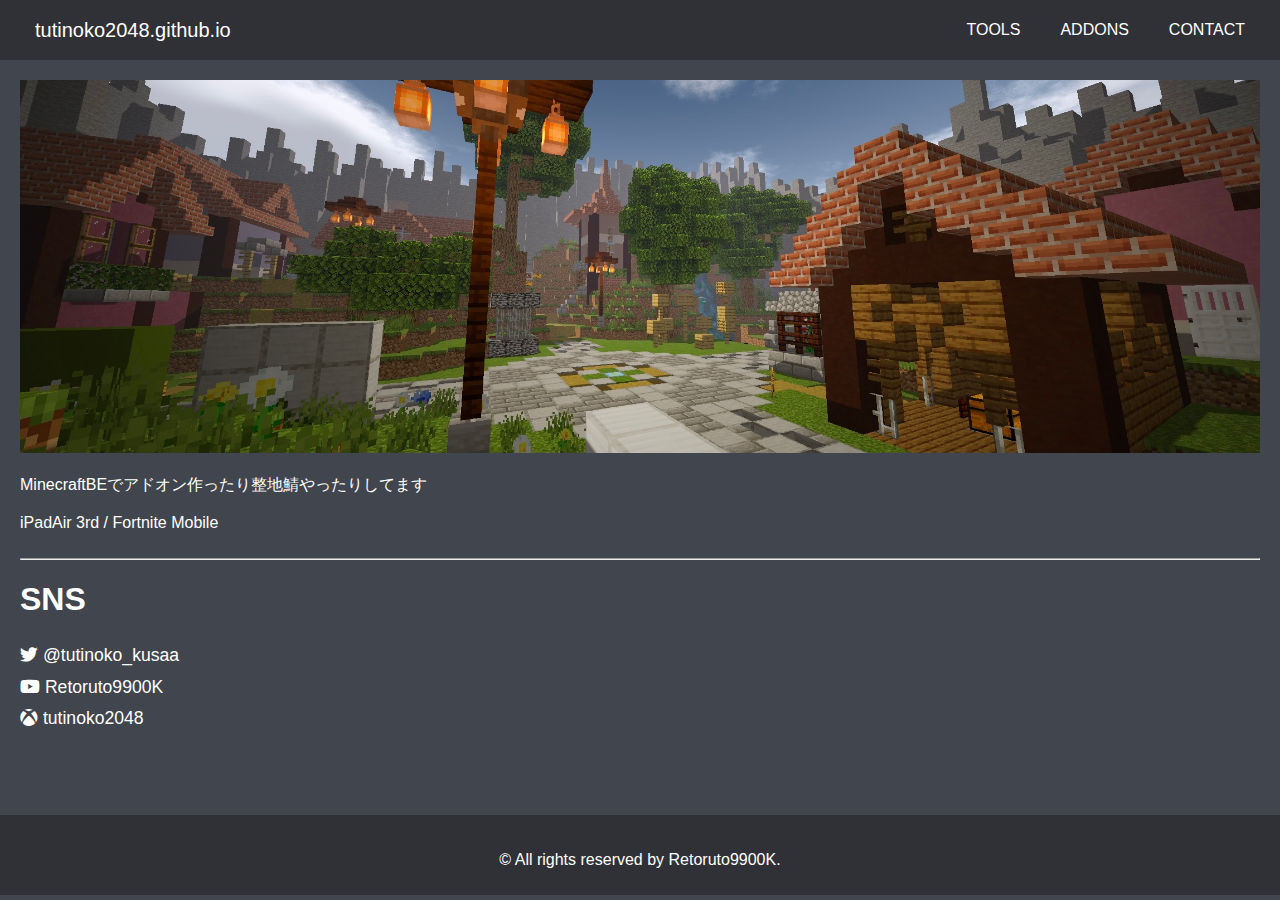
==== index.html @ 89fd19f9 "Update index.html" ====
<!DOCTYPE html>
<html>
<head>
  <meta charset="utf-8">
  <meta name="viewport" content="width=device-width, initial-scale=1.0">
  <title>tutinoko2048.github.io</title>
  <link rel="stylesheet" type="text/css" href="css/main.css">
  <link rel="stylesheet" type="text/css" href="css/header.css">
  <link rel="stylesheet" type="text/css" href="css/footer.css">
	<!-- Global site tag (gtag.js) - Google Analytics -->
<script async src="https://www.googletagmanager.com/gtag/js?id=UA-143265433-3"></script>
<script>
  window.dataLayer = window.dataLayer || [];
  function gtag(){dataLayer.push(arguments);}
  gtag('js', new Date());

  gtag('config', 'UA-143265433-3');
</script>

<link href="https://use.fontawesome.com/releases/v5.6.1/css/all.css" rel="stylesheet">
<!-- header/footer -->
<script src="//code.jquery.com/jquery-2.2.4.min.js"></script>
<script>
//共通パーツ読み込み
 $(function() {
 $("#header").load("header.html");
 $("#footer").load("footer.html");
});
</script>
<style>
.sns {
line-height: 1.8em;
font-size: 110%
}

.sns a {
text-decoration: none;
color: #ffffff;
}
</style>
  </head>
<body>

<div id="header">
</div>

<div class="content">
<img src="img/main.jpeg" width="100%">
<br><br>
MinecraftBEでアドオン作ったり整地鯖やったりしてます<br>
<br>
iPadAir 3rd / Fortnite Mobile<br>
<br>
<hr>
<h1>SNS</h1>
<div class="sns">
<a href="https://twitter.com/tutinoko_kusaa"><i class="fab fa-twitter"></i> @tutinoko_kusaa</a><br>
<a href="https://youtube.com/channel/UCJATjksbKV4suknaAjJQHlQ"><i class="fab fa-youtube"></i> Retoruto9900K</a><br>
<i class="fab fa-xbox"></i> tutinoko2048</a><br>
</div>

</div>

<div id="footer">
</div>
<!--

<h3>・Apples+ Addon<br></h3>
<img src="img/apples.jpeg" alt="Apples+" width="40%"><br>
20種類以上のりんごやアイテム、りんごツールが追加されます<br>
りんごツールには範囲破壊などの特殊機能がついています<br>
<a href="http://world-minecraft.com/addon/010031">【 詳細 / ダウンロード 】</a><br>
<br>
<h3>・Secret Items<br></h3>
<img src="img/secret.jpeg" alt="Secret" width="50%"><br>
初めて配布用に作ったアドオンです。<br>
特殊アイテム,ブロックを入手することができます<br>
<a href="http://world-minecraft.com/addon/secret-items-addon">【 詳細 / ダウンロード 】</a><br>
<br>
<h3>・World Export Addon<br></h3>
<img src="img/export.png" alt="Export" width="50%"><br>
iosでマイクラ内のファイル操作が出来なかった頃に作ったものです<br>
ワールドをエクスポートするボタンが追加されます<br>
<a href="http://world-minecraft.com/addon/455260488">【 詳細 / ダウンロード 】</a><br>
<br>


<a class="twitter-timeline" data-lang="ja" data-width="600" data-height="800" data-theme="dark" href="https://twitter.com/tutinoko_kusaa?ref_src=twsrc%5Etfw">Tweets by tutinoko_kusaa</a> <script async src="https://platform.twitter.com/widgets.js" charset="utf-8"></script>
 --> 
</body>
</html>
---- css/main.css ----
body {
  font-family: "Helvetica";
  background-color: rgba(65, 69, 77);
  font-family: Helvetica;
  color: #ffffff;
  margin: 0;
}

a {
color: #00aff4;
}

.content {
padding: 80px 20px;
}
---- css/header.css ----
header a {
text-decoration: none;
}

* {
  box-sizing: border-box;
}


header {
  height: 60px;
  width: 100%;
  padding: 0px 15px;
  background-color: rgba(47, 49, 54);
  position: fixed;
  top: 0;
  z-index: 10;
  display: flex;
}

.logo {
  font-size: 20px;
}

nav {
  margin: 0 0 0 auto;
}

ul {
  display: flex;
  list-style: none;
  padding: 0;
  margin: 0;
}

header a {
  color: #ffffff;
  text-decoration: none;
  display: block;
  line-height: 60px;
  padding: 0 20px;
}

.sm {
  display: none;
}


/**********************************　
以下、ハンバーガーメニューの設定　
************************************/

@media (max-width: 700px) {

  .pc {
    display: none;
  }

  #hamburger {
    background-color: transparent;
    position: relative;
    cursor: pointer;
    margin: 0 0 0 auto;
    height: 60px;
    width: 60px;
  }

  .icon span {
    position: absolute;
    left: 15px;
    width: 30px;
    height: 4px;
    background-color: white;
    border-radius: 8px;
    transition: ease 0.75s;
  }

  .icon span:nth-of-type(1) {
    top: 16px;
  }
  .icon span:nth-of-type(2) {
    top: 28px;
  }
  .icon span:nth-of-type(3) {
    bottom: 16px;
  }

  .close span:nth-of-type(1) {
    transform: rotate(45deg);
    top: 28px;
  }

  .close span:nth-of-type(2) {
    opacity: 0;
  }

  .close span:nth-of-type(3) {
      transform: rotate(-45deg);
      top: 28px;
  }

  .sm {
      top: 60px;
      left: 0px;
      position: absolute;
      z-index: 10;
      width: 100%;
      background-color: rgba(47, 49, 54);
  }

  ul {
    flex-direction: column;
  }

 header a {
    text-align: center; 
    border-top: solid 0.5px rgba(255, 255, 255, 0.6);
  }
}
---- css/footer.css ----
footer {
  width: 100%;
  height: 80px; 
  text-align: center;
  padding: 20px 0;
  background-color: rgba(47, 49, 54);
}
.footer-text {
  color: #fff;
}
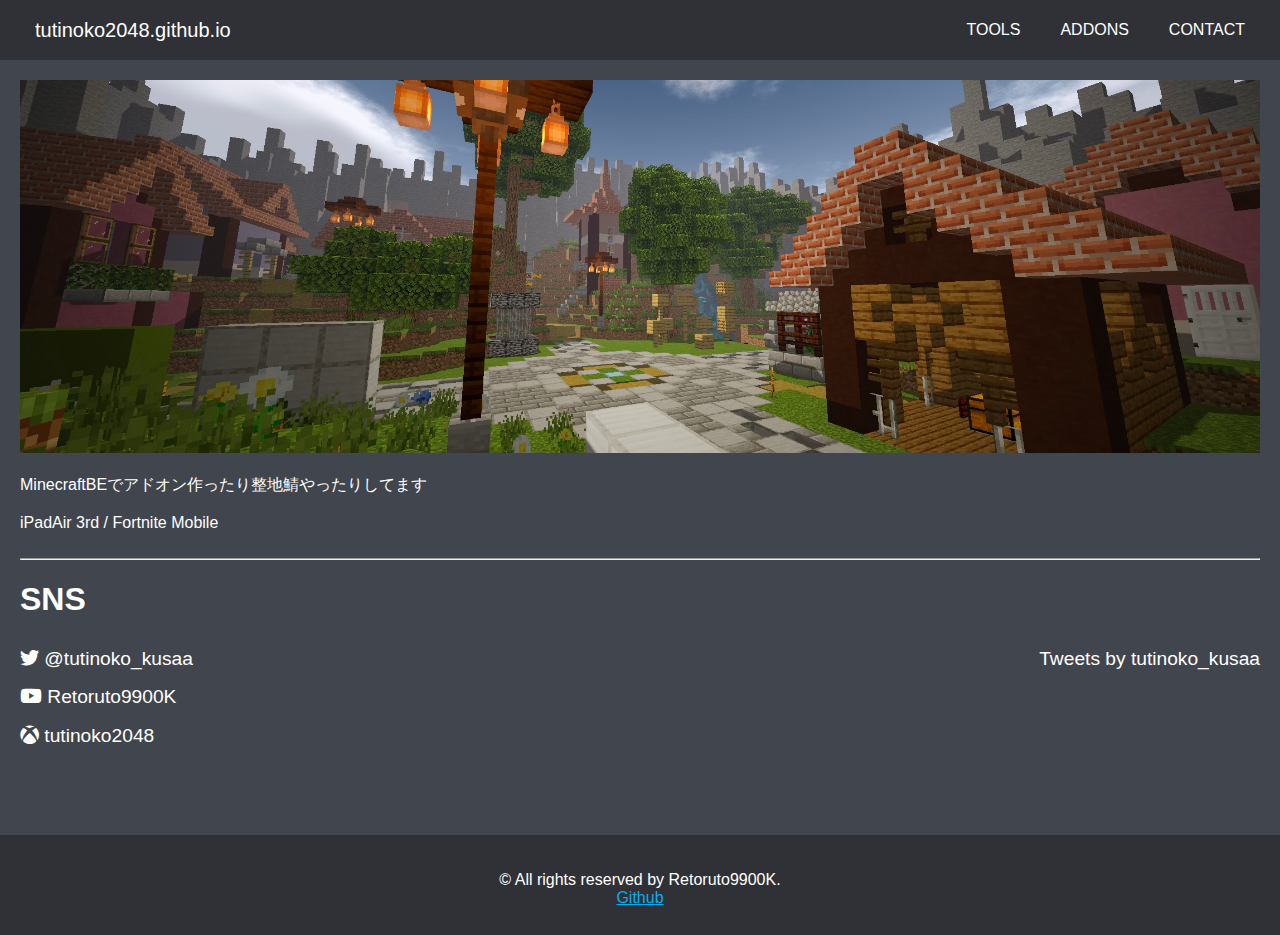
==== commit c24d4fc4: "Add files via upload" ====
--- a/index.html
+++ b/index.html
@@ -29,13 +29,17 @@
 </script>
 <style>
 .sns {
-line-height: 1.8em;
-font-size: 110%
+line-height: 2em;
+font-size: 120%
 }
 
 .sns a {
 text-decoration: none;
 color: #ffffff;
+}
+
+.twitter-timeline {
+float: right;
 }
 </style>
   </head>
@@ -54,10 +58,13 @@
 <hr>
 <h1>SNS</h1>
 <div class="sns">
+<a class="twitter-timeline" data-lang="ja" data-width="500" data-height="600" data-theme="dark" href="https://twitter.com/tutinoko_kusaa?ref_src=twsrc%5Etfw">Tweets by tutinoko_kusaa</a> <script async src="https://platform.twitter.com/widgets.js" charset="utf-8"></script>
+
 <a href="https://twitter.com/tutinoko_kusaa"><i class="fab fa-twitter"></i> @tutinoko_kusaa</a><br>
 <a href="https://youtube.com/channel/UCJATjksbKV4suknaAjJQHlQ"><i class="fab fa-youtube"></i> Retoruto9900K</a><br>
 <i class="fab fa-xbox"></i> tutinoko2048</a><br>
 </div>
+
 
 </div>
 
@@ -85,7 +92,7 @@
 <br>
 
 
-<a class="twitter-timeline" data-lang="ja" data-width="600" data-height="800" data-theme="dark" href="https://twitter.com/tutinoko_kusaa?ref_src=twsrc%5Etfw">Tweets by tutinoko_kusaa</a> <script async src="https://platform.twitter.com/widgets.js" charset="utf-8"></script>
+
  --> 
 </body>
 </html>
--- a/css/footer.css
+++ b/css/footer.css
@@ -1,6 +1,6 @@
 footer {
   width: 100%;
-  height: 80px; 
+  height: 100px; 
   text-align: center;
   padding: 20px 0;
   background-color: rgba(47, 49, 54);
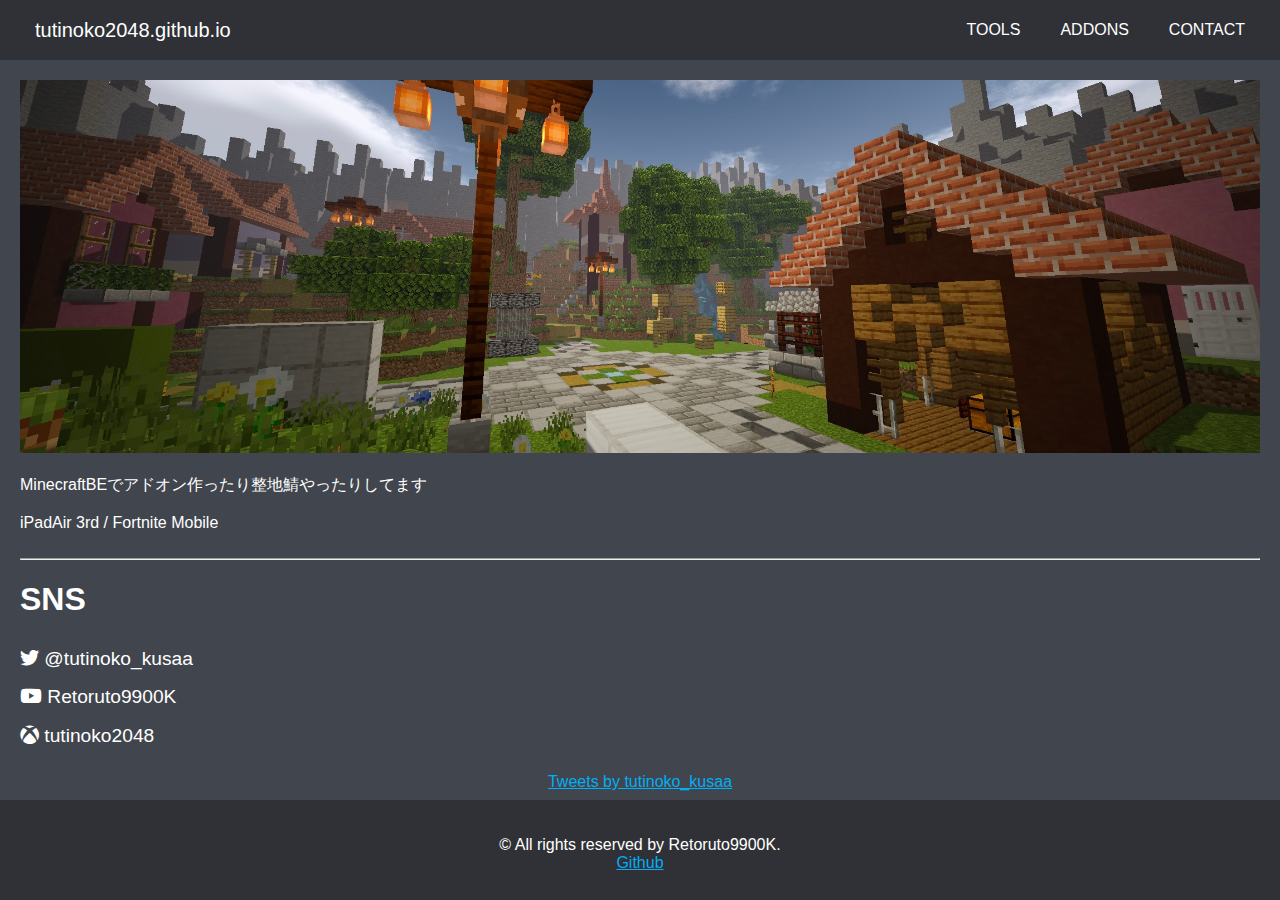
==== commit 2a655afa: "twitter" ====
--- a/index.html
+++ b/index.html
@@ -38,8 +38,8 @@
 color: #ffffff;
 }
 
-.twitter-timeline {
-float: right;
+.twitter {
+text-align:center;
 }
 </style>
   </head>
@@ -58,13 +58,15 @@
 <hr>
 <h1>SNS</h1>
 <div class="sns">
-<a class="twitter-timeline" data-lang="ja" data-width="500" data-height="600" data-theme="dark" href="https://twitter.com/tutinoko_kusaa?ref_src=twsrc%5Etfw">Tweets by tutinoko_kusaa</a> <script async src="https://platform.twitter.com/widgets.js" charset="utf-8"></script>
 
 <a href="https://twitter.com/tutinoko_kusaa"><i class="fab fa-twitter"></i> @tutinoko_kusaa</a><br>
 <a href="https://youtube.com/channel/UCJATjksbKV4suknaAjJQHlQ"><i class="fab fa-youtube"></i> Retoruto9900K</a><br>
 <i class="fab fa-xbox"></i> tutinoko2048</a><br>
 </div>
-
+<br>
+<div class="twitter">
+<a class="twitter-timeline" data-lang="ja" data-width="60%" data-height="400" data-theme="dark" href="https://twitter.com/tutinoko_kusaa?ref_src=twsrc%5Etfw">Tweets by tutinoko_kusaa</a> <script async src="https://platform.twitter.com/widgets.js" charset="utf-8"></script>
+</div>
 
 </div>
 
--- a/css/footer.css
+++ b/css/footer.css
@@ -4,6 +4,8 @@
   text-align: center;
   padding: 20px 0;
   background-color: rgba(47, 49, 54);
+  position: absolute;/*←絶対位置*/
+  bottom: 0; /*下に固定*/
 }
 .footer-text {
   color: #fff;
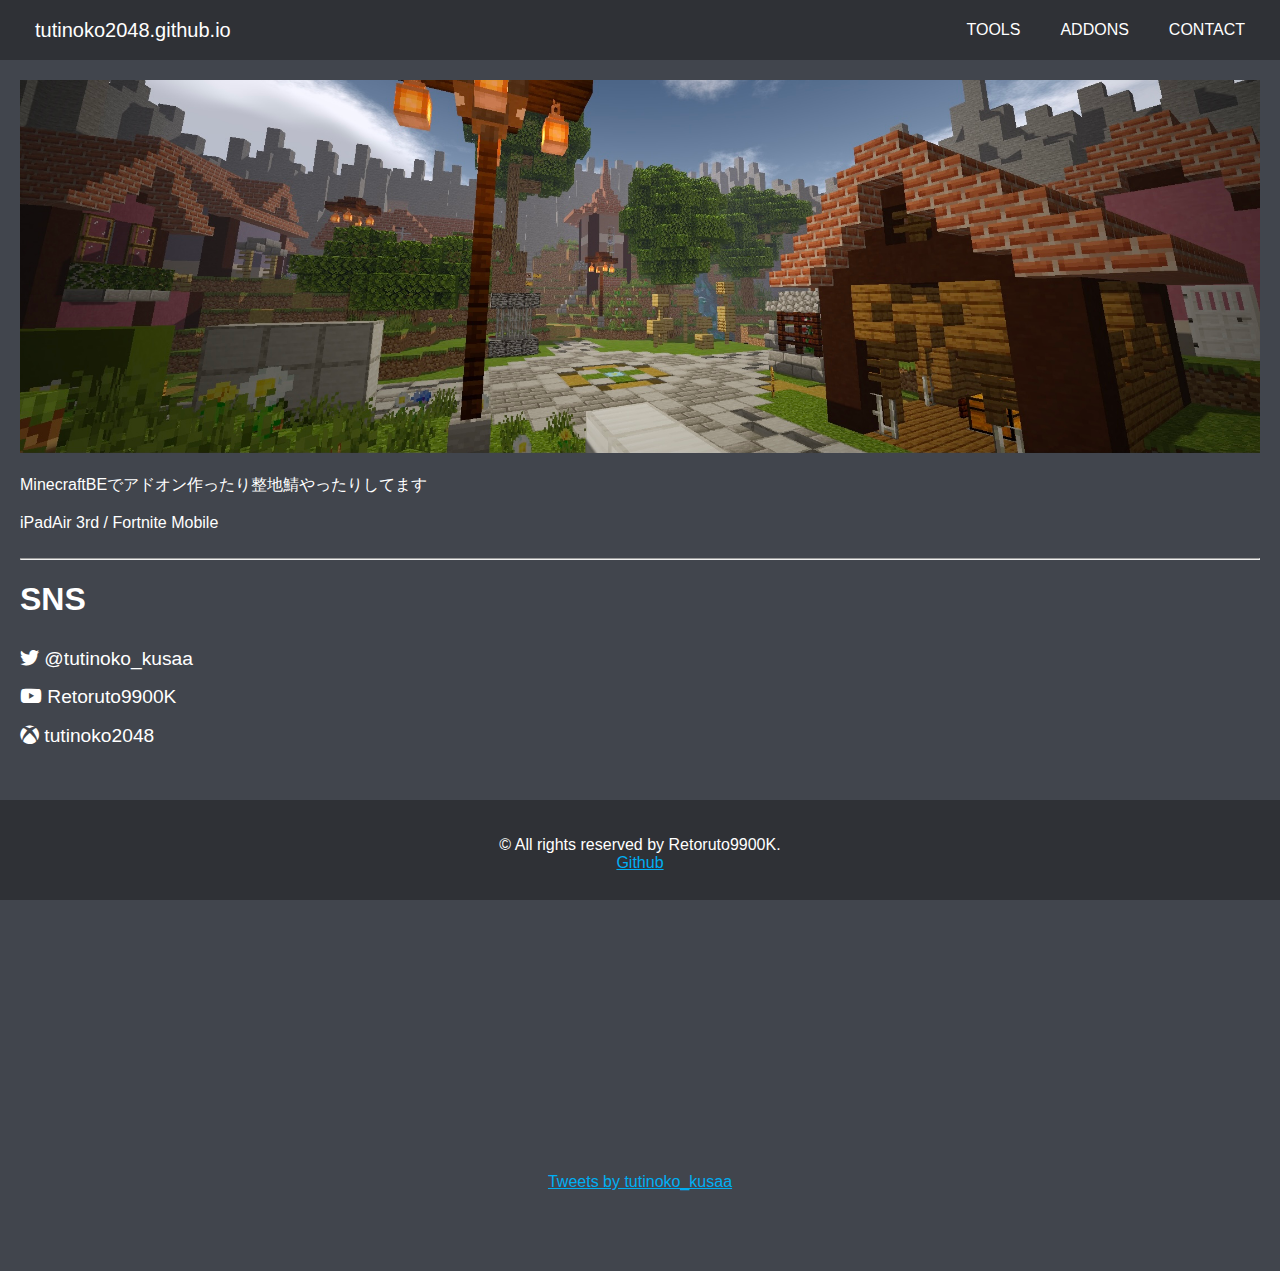
==== commit cb0c36a3: "Add files via upload" ====
--- a/index.html
+++ b/index.html
@@ -30,7 +30,8 @@
 <style>
 .sns {
 line-height: 2em;
-font-size: 120%
+font-size: 120%;
+padding-bottom: 400px;
 }
 
 .sns a {
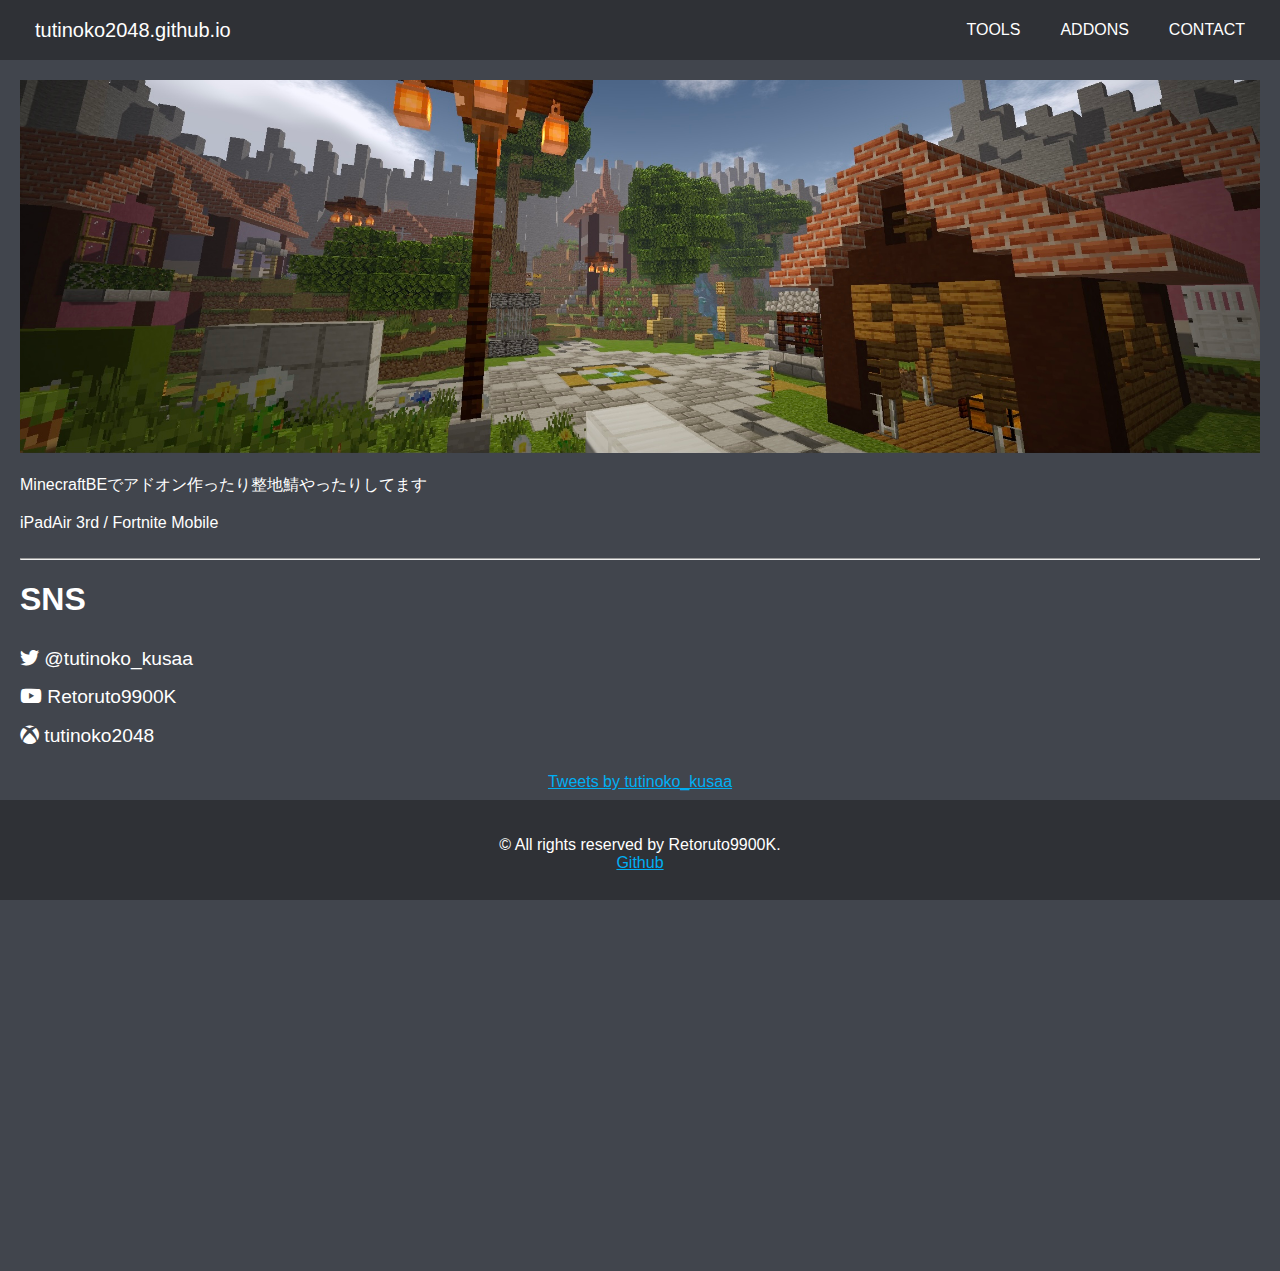
==== commit 92dd7f67: "Update index.html" ====
--- a/index.html
+++ b/index.html
@@ -31,7 +31,6 @@
 .sns {
 line-height: 2em;
 font-size: 120%;
-padding-bottom: 400px;
 }
 
 .sns a {
@@ -41,6 +40,7 @@
 
 .twitter {
 text-align:center;
+padding-bottom: 400px;
 }
 </style>
   </head>
--- a/css/main.css
+++ b/css/main.css
@@ -12,4 +12,5 @@
 
 .content {
 padding: 80px 20px;
+height: auto !important
 }
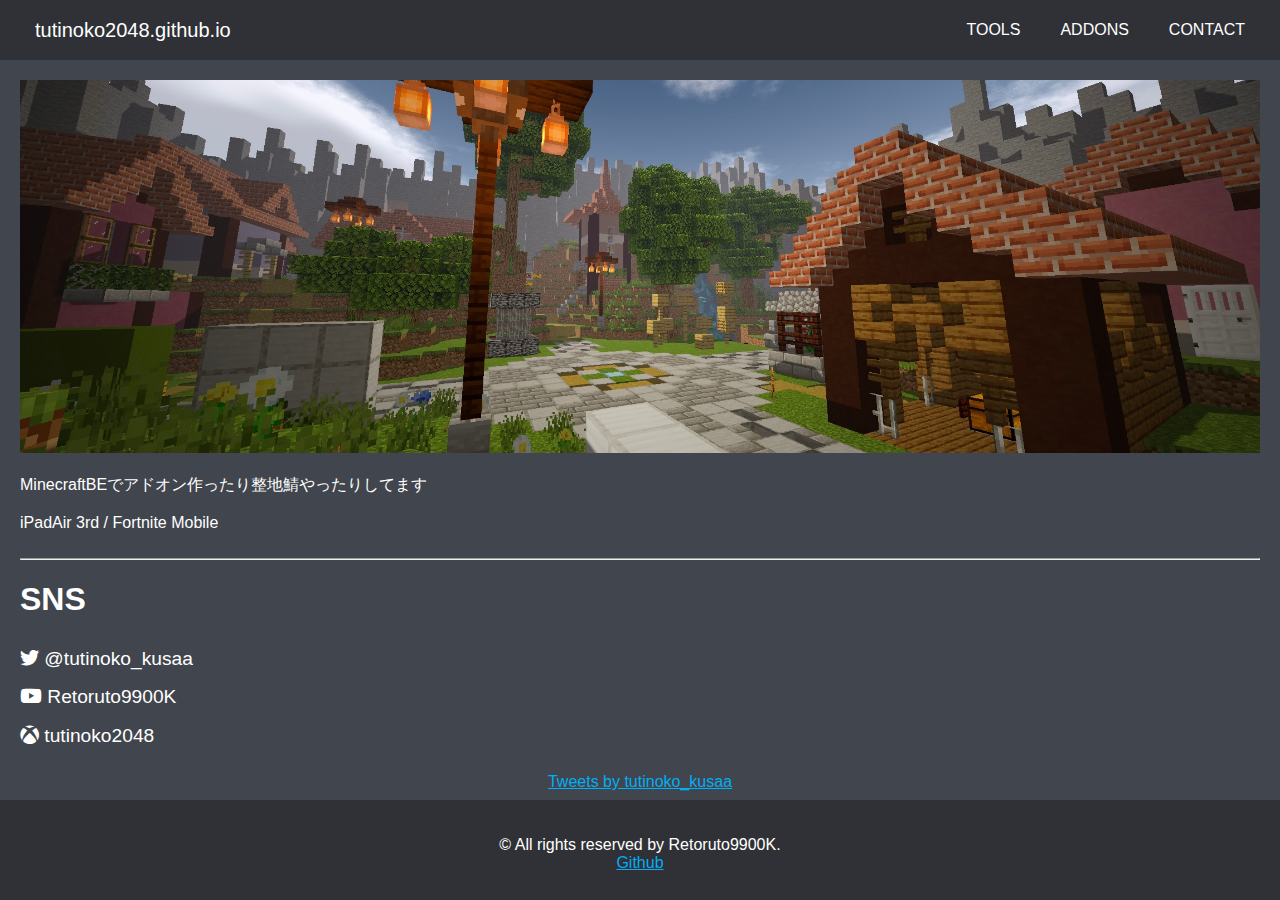
==== commit 3b36d784: "Update index.html" ====
--- a/index.html
+++ b/index.html
@@ -40,7 +40,6 @@
 
 .twitter {
 text-align:center;
-padding-bottom: 400px;
 }
 </style>
   </head>
@@ -49,6 +48,7 @@
 <div id="header">
 </div>
 
+<main>
 <div class="content">
 <img src="img/main.jpeg" width="100%">
 <br><br>
@@ -71,6 +71,7 @@
 
 </div>
 
+</main>
 <div id="footer">
 </div>
 <!--
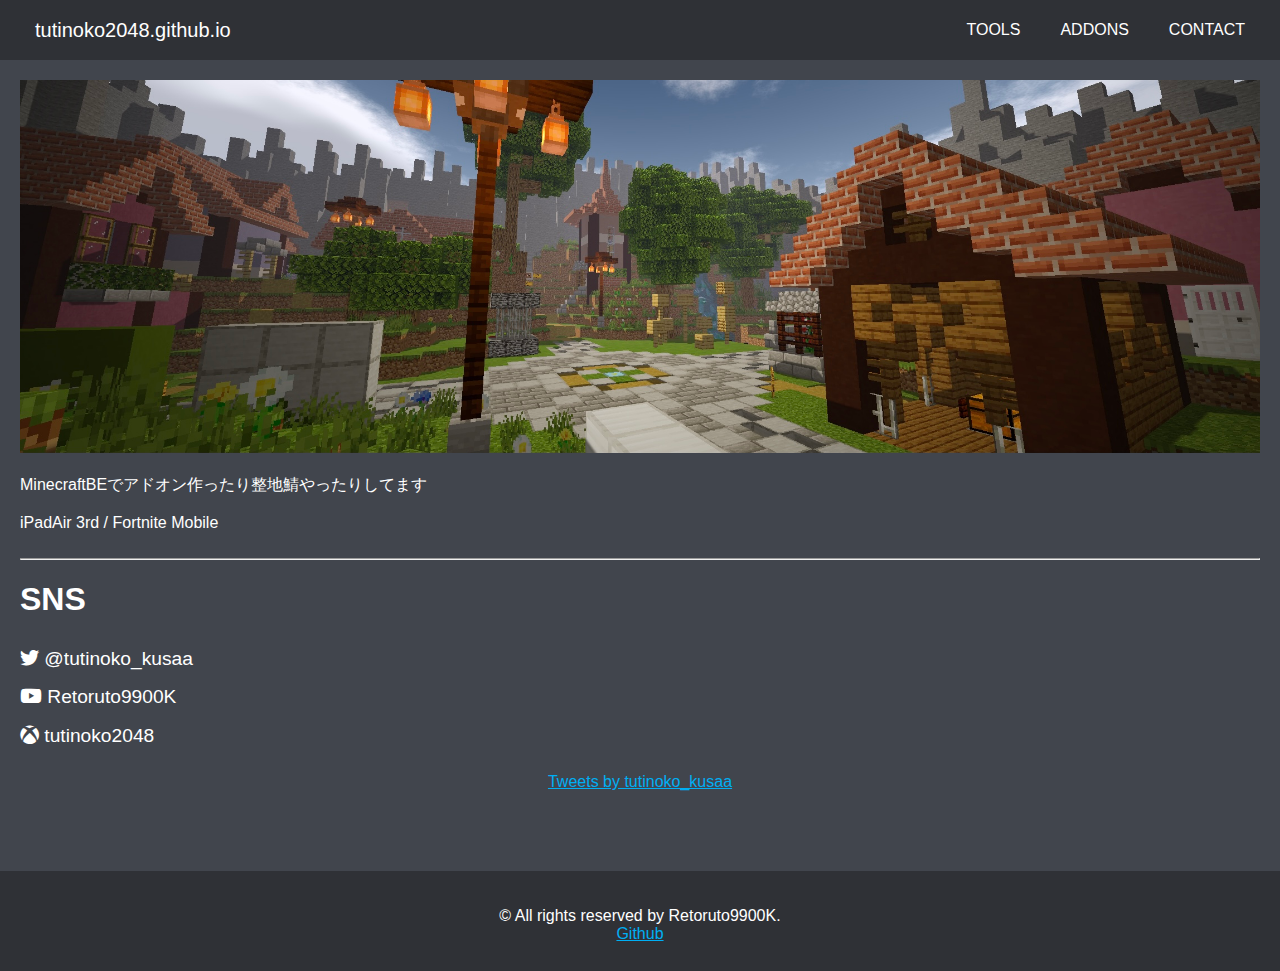
==== commit cffb0d93: "Update index.html" ====
--- a/index.html
+++ b/index.html
@@ -66,7 +66,7 @@
 </div>
 <br>
 <div class="twitter">
-<a class="twitter-timeline" data-lang="ja" data-width="60%" data-height="400" data-theme="dark" href="https://twitter.com/tutinoko_kusaa?ref_src=twsrc%5Etfw">Tweets by tutinoko_kusaa</a> <script async src="https://platform.twitter.com/widgets.js" charset="utf-8"></script>
+<a class="twitter-timeline" data-lang="ja" data-width="80%" data-height="400" data-theme="dark" href="https://twitter.com/tutinoko_kusaa?ref_src=twsrc%5Etfw">Tweets by tutinoko_kusaa</a> <script async src="https://platform.twitter.com/widgets.js" charset="utf-8"></script>
 </div>
 
 </div>
--- a/css/main.css
+++ b/css/main.css
@@ -12,5 +12,4 @@
 
 .content {
 padding: 80px 20px;
-height: auto !important
 }
--- a/css/footer.css
+++ b/css/footer.css
@@ -4,9 +4,7 @@
   text-align: center;
   padding: 20px 0;
   background-color: rgba(47, 49, 54);
-  position: absolute;/*←絶対位置*/
-  bottom: 0; /*下に固定*/
 }
 .footer-text {
   color: #fff;
-}+}
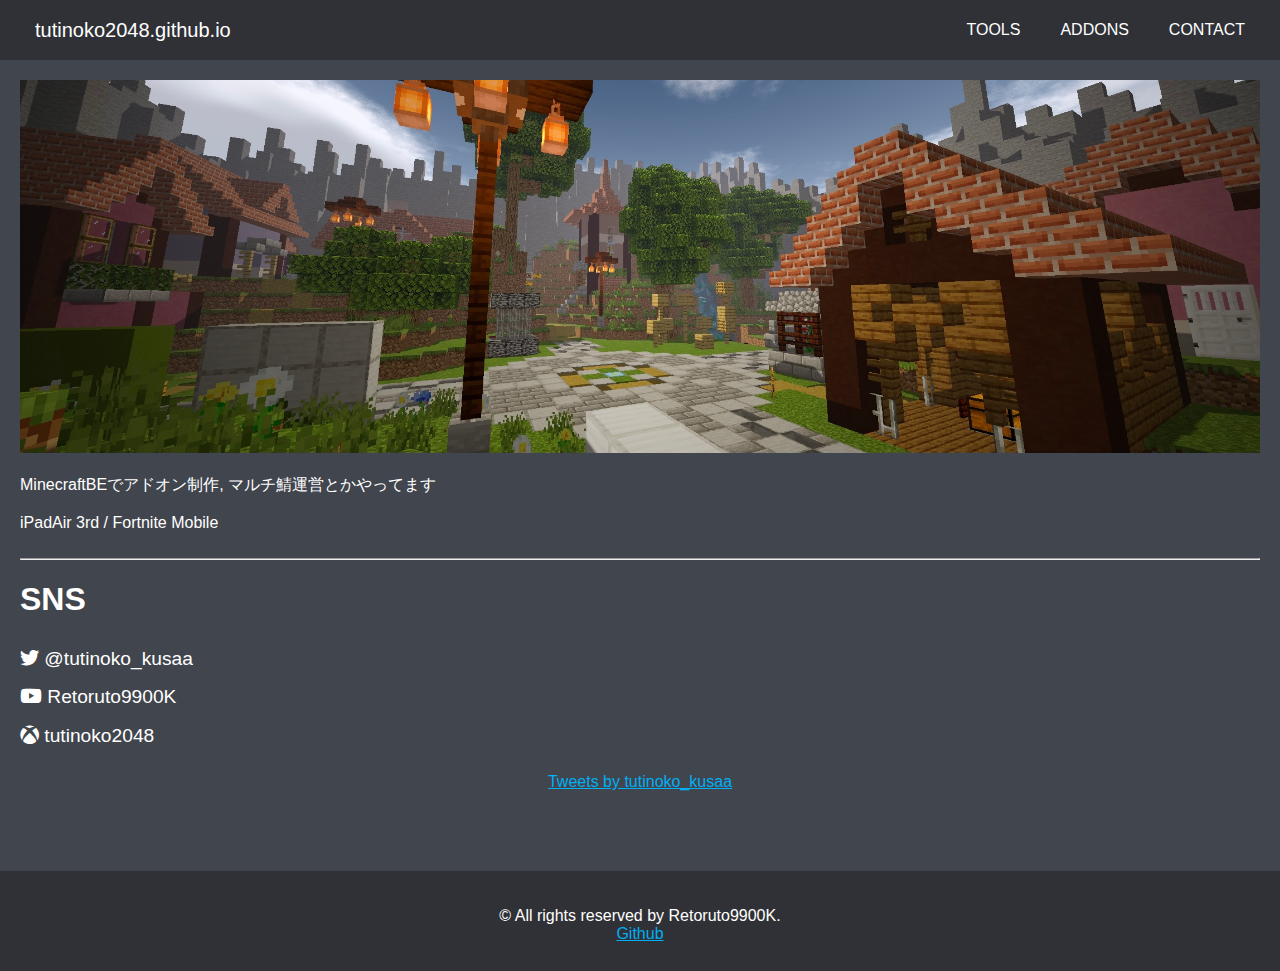
==== commit 5f3753f7: "Update index.html" ====
--- a/index.html
+++ b/index.html
@@ -52,7 +52,7 @@
 <div class="content">
 <img src="img/main.jpeg" width="100%">
 <br><br>
-MinecraftBEでアドオン作ったり整地鯖やったりしてます<br>
+MinecraftBEでアドオン制作, マルチ鯖運営とかやってます<br>
 <br>
 iPadAir 3rd / Fortnite Mobile<br>
 <br>
